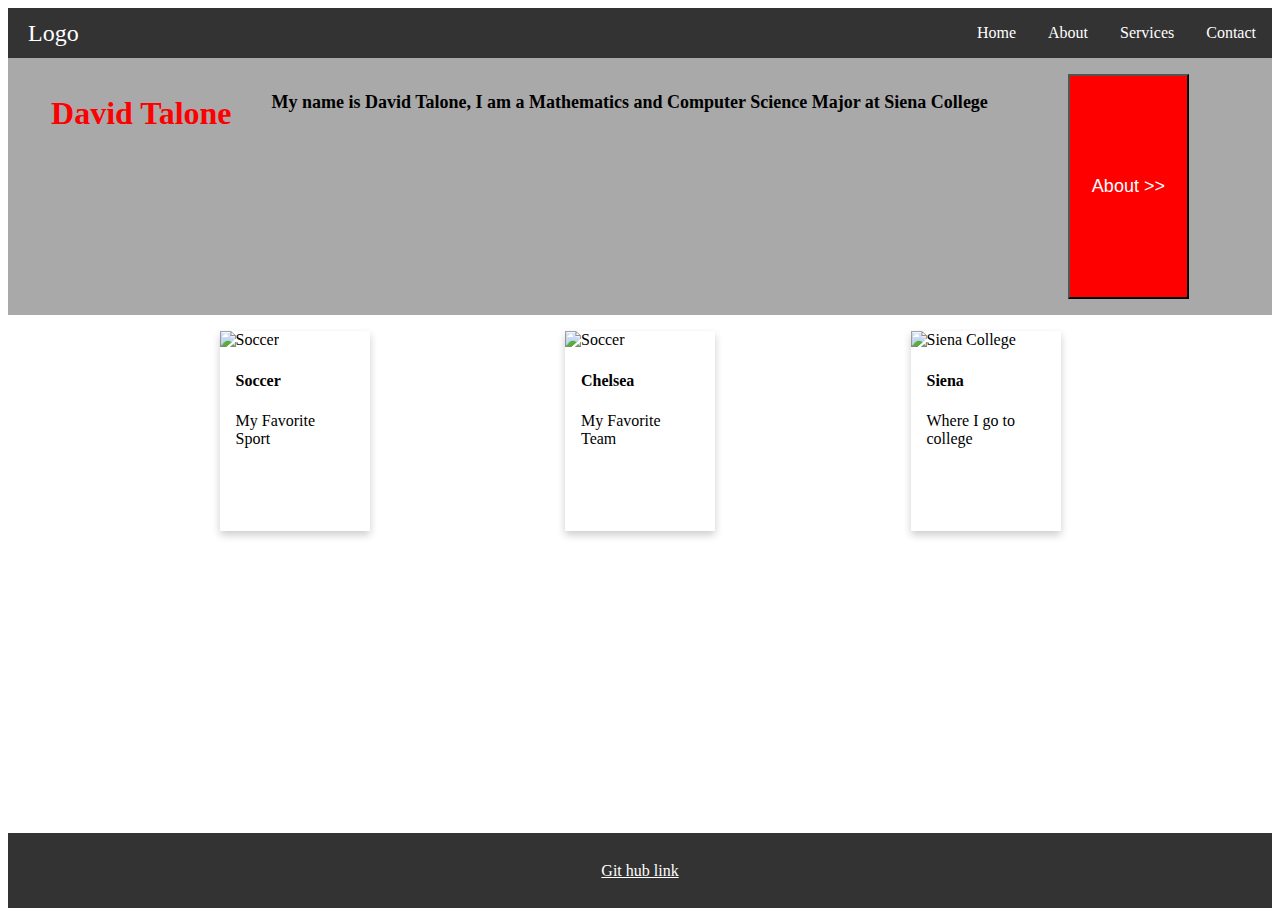
==== index.html @ 24ec7e94 "Initial Changes, home page done" ====
<!DOCTYPE html>
<html lang="en">
    <head>
        <meta charset="UTF-8">
        <link rel="stylesheet" href="home.css">

    </head>
    <body>
        <header>
            <nav>
                <div class="Logo">Logo</div>
                <div>
                    <ul>
                        <li><a href="index.html">Home</a></li>
                        <li><a href="aboutme.html">About</a></li>
                        <li><a href="about.asp">Services</a></li>
                        <li><a href="blog.html">Contact</a></li>
                    </ul>
                </div>
            </nav>
        </header>
        <main>
            <article class="above">
                <header>
                    <h1>David Talone</h1> 
                </header>
                <p>My name is David Talone, I am a Mathematics and Computer Science Major at Siena College</p>
                <button><a href="aboutme.html">About >></a></button>
            </article>
            <article class="below">
                <div class="card">
                    <img src="https://library.sportingnews.com/styles/twitter_card_120x120/s3/2023-05/boot-on-soccer-ball-generic-b.jpg?itok=EYu2U17L" alt="Soccer" style="width:100%">
                    <div class="container">
                      <h4><b>Soccer</b></h4>
                      <p>My Favorite Sport</p>
                    </div>
                </div>
                <div class="card">
                    <img src="https://st3.depositphotos.com/1022914/13963/i/450/depositphotos_139637254-stock-photo-close-up-of-waving-flag.jpg" alt="Soccer" style="width:100%">
                    <div class="container">
                      <h4><b>Chelsea</b></h4>
                      <p>My Favorite Team</p>
                    </div>
                </div>
                <div class="card">
                    <img src="https://www.ptk.org/wp-content/uploads/2021/03/Siena-College.jpg" alt="Siena College" style="width:100%">
                    <div class="container">
                      <h4><b>Siena</b></h4>
                      <p>Where I go to college</p>
                    </div>
                </div>
            </article>
        </main>
        <footer>
            <a href="https://github.com/DavidTalone">Git hub link</a>
        </footer>
    </body>

</html>
---- home.css ----
nav {
  display: flex;
  background-color: #333;
  justify-content: space-between;
  align-items: center;
  color: white;
}

nav .Logo {
  margin-left: 20px;
  font-size: 24px;
}

ul {
  display: flex;
  list-style-type: none;
}

li a {
  padding: 14px 16px;
  text-decoration: none;
  color: white;
}

li a:hover {
  background-color: gray;
  color: blue;
}

body {
  min-height: 100vh;
    display: flex;
    flex-direction: column;
}

main {
  display: flex;
  flex-direction: column;
}

main article.above {
  display: flex;
  justify-content: center;
  flex-wrap: wrap;
  background: darkgray;
  height: 25vh;
  flex-grow: 1;
  padding: 1em;
}

main article.above header {
  color: red;
  animation: colorswitch 10s ease 2s infinite;
}

main article.above p {
  margin-left: 40px;
  margin-right: 40px;
  font-size: large;
  font-weight: 800;
}

main article.above button {
  margin-left: 40px;
  margin-right: 40px;
  font-size: large;
  font-weight: 400;
  color: white;
  background-color: red;
  animation: buttoncolorswitch 10s ease 2s infinite;
}

main article.above button a {
  padding: 14px 16px;
  text-decoration: none;
  color: white;
}

main article.below {
  display: flex;
  justify-content: space-evenly;
  flex-wrap: wrap;
  background: white;
  height: 15vh;
  flex-grow: 1;
  padding: 1em;
}

/* Taken From W3Schools and then edited */
div.card {
  box-shadow: 0 4px 8px 0 rgba(0,0,0,0.2);
  transition: 0.3s;
  height: 200px;
  width: 150px;
  margin-bottom: 10px;
}

/* Taken From W3Schools */
div.card:hover {
  box-shadow: 0 8px 16px 0 rgba(0,0,0,0.2);
}

/* Taken From W3Schools */
div .container {
  padding: 2px 16px;
}

footer {
  display: flex;
  margin-top: auto;
  background-color: #333;
  height: 75px;
  justify-content: center;
  align-items: center;
}

footer a {
  color: white;
}

@media (max-width: 600px) {
  nav {
      flex-direction: column;
      width: auto;
      padding-right: 40px;
  }

  nav .Logo {
      align-items: center;
      padding: 10px;
  }

  nav ul {
      flex-direction: column;
      padding-right: 100px;
  }

  nav li {
      padding-bottom: 15px;
  }

  main article {
    flex-grow: 0;
    flex-shrink: 0;
    flex-basis: 20vw;
  }

  main aside {
    flex-grow: 0;
    flex-shrink: 0;
    flex-basis: 20vw;
  }
}

@keyframes colorswitch {
  0% {color:red}
  20% {color: blueviolet}
  40% {color:lightskyblue}
  60% {color: green}
  80% {color:orange}
  100% {color:red}
}

@keyframes buttoncolorswitch {
  0% {background-color:red}
  20% {background-color: blueviolet}
  40% {background-color:lightskyblue}
  60% {background-color: green}
  80% {background-color:orange}
  100% {background-color:red}
}
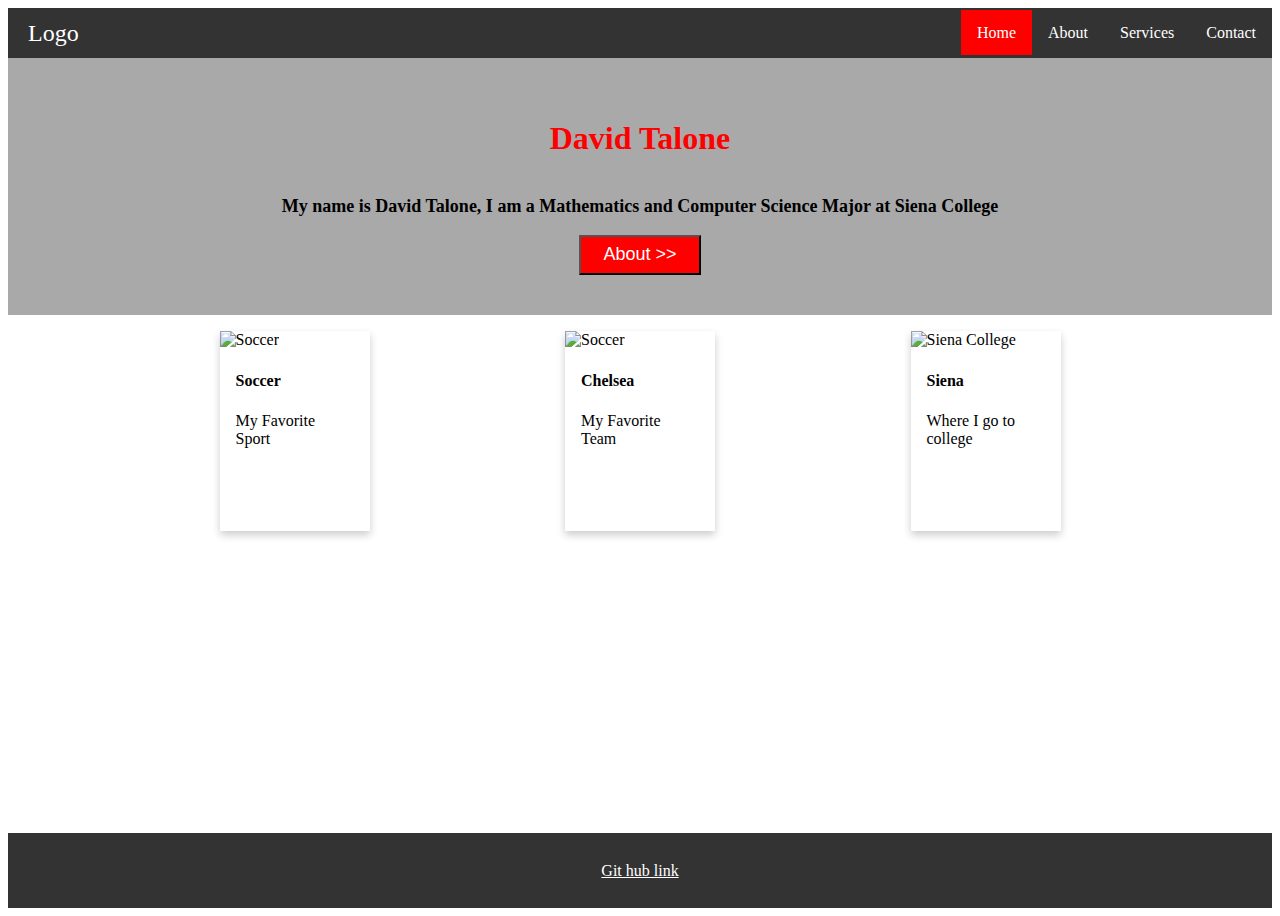
==== commit 917edc04: "Changes" ====
--- a/index.html
+++ b/index.html
@@ -2,7 +2,7 @@
 <html lang="en">
     <head>
         <meta charset="UTF-8">
-        <link rel="stylesheet" href="home.css">
+        <link rel="stylesheet" href="common_style.css">
 
     </head>
     <body>
@@ -11,7 +11,7 @@
                 <div class="Logo">Logo</div>
                 <div>
                     <ul>
-                        <li><a href="index.html">Home</a></li>
+                        <li><a href="index.html" class="active">Home</a></li>
                         <li><a href="aboutme.html">About</a></li>
                         <li><a href="about.asp">Services</a></li>
                         <li><a href="blog.html">Contact</a></li>
--- a/common_style.css
+++ b/common_style.css
@@ -0,0 +1,164 @@
+nav {
+  display: flex;
+  background-color: #333;
+  justify-content: space-between;
+  align-items: center;
+  color: white;
+}
+
+nav .Logo {
+  margin-left: 20px;
+  font-size: 24px;
+}
+
+ul {
+  display: flex;
+  list-style-type: none;
+}
+
+li a {
+  padding: 14px 16px;
+  text-decoration: none;
+  color: white;
+}
+
+li a:hover {
+  background-color: gray;
+  color: blue;
+}
+
+body {
+  min-height: 100vh;
+    display: flex;
+    flex-direction: column;
+}
+
+main {
+  display: flex;
+  flex-direction: column;
+}
+
+.active {
+  background-color: red;
+}
+
+main article.above {
+  display: flex;
+  justify-content: center;
+  flex-direction: column;
+  flex-wrap: wrap;
+  align-items: center;
+  background: darkgray;
+  height: 25vh;
+  padding: 1em;
+}
+
+main article.above header {
+  color: red;
+  animation: colorswitch 10s ease 2s infinite;
+}
+
+main article.above p {
+  margin-left: 40px;
+  margin-right: 40px;
+  font-size: large;
+  font-weight: 800;
+}
+
+main article.above button {
+  margin-left: 40px;
+  margin-right: 40px;
+  height: 40px;
+  font-size: large;
+  font-weight: 400;
+  color: white;
+  background-color: red;
+  animation: buttoncolorswitch 10s ease 2s infinite;
+}
+
+main article.above button a {
+  padding: 14px 16px;
+  text-decoration: none;
+  color: white;
+}
+
+main article.below {
+  display: flex;
+  justify-content: space-evenly;
+  flex-wrap: wrap;
+  background: white;
+  height: 15vh;
+  padding: 1em;
+}
+
+/* Taken From W3Schools and then edited */
+div.card {
+  box-shadow: 0 4px 8px 0 rgba(0,0,0,0.2);
+  transition: 0.3s;
+  height: 200px;
+  width: 150px;
+  margin-bottom: 10px;
+}
+
+/* Taken From W3Schools */
+div.card:hover {
+  box-shadow: 0 8px 16px 0 rgba(0,0,0,0.2);
+}
+
+/* Taken From W3Schools */
+div .container {
+  padding: 2px 16px;
+}
+
+footer {
+  display: flex;
+  margin-top: auto;
+  background-color: #333;
+  height: 75px;
+  justify-content: center;
+  align-items: center;
+}
+
+footer a {
+  color: white;
+}
+
+@media (max-width: 600px) {
+  nav {
+      flex-direction: column;
+      width: auto;
+      padding-right: 40px;
+  }
+
+  nav .Logo {
+      align-items: center;
+      padding: 10px;
+  }
+
+  nav ul {
+      flex-direction: column;
+      padding-right: 100px;
+  }
+
+  nav li {
+      padding-bottom: 15px;
+  }
+}
+
+@keyframes colorswitch {
+  0% {color:red}
+  20% {color: blueviolet}
+  40% {color:lightskyblue}
+  60% {color: green}
+  80% {color:orange}
+  100% {color:red}
+}
+
+@keyframes buttoncolorswitch {
+  0% {background-color:red}
+  20% {background-color: blueviolet}
+  40% {background-color:lightskyblue}
+  60% {background-color: green}
+  80% {background-color:orange}
+  100% {background-color:red}
+}
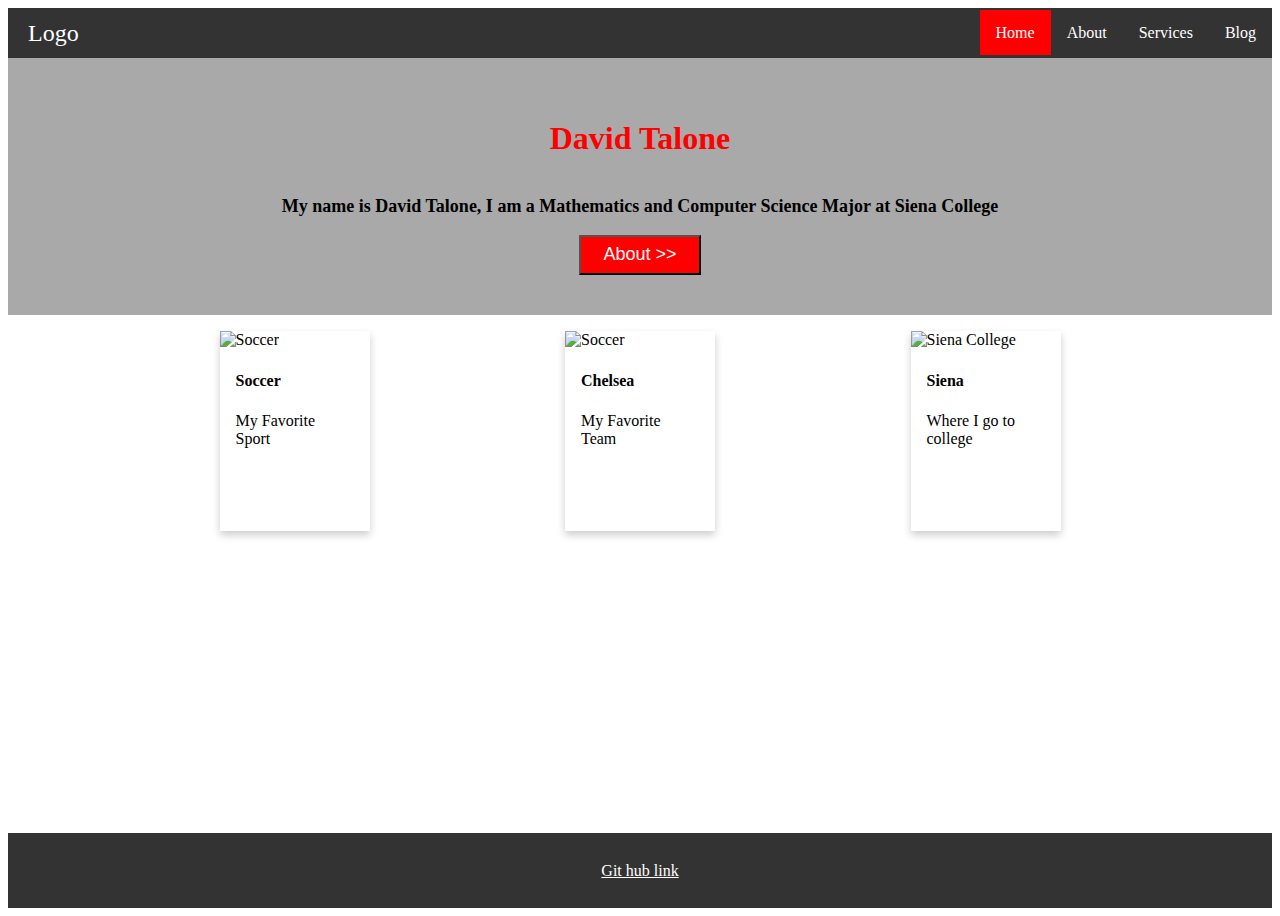
==== commit f608c87b: "Everything Should be done" ====
--- a/index.html
+++ b/index.html
@@ -13,8 +13,8 @@
                     <ul>
                         <li><a href="index.html" class="active">Home</a></li>
                         <li><a href="aboutme.html">About</a></li>
-                        <li><a href="about.asp">Services</a></li>
-                        <li><a href="blog.html">Contact</a></li>
+                        <li><a href="cool.html">Services</a></li>
+                        <li><a href="blog.html">Blog</a></li>
                     </ul>
                 </div>
             </nav>
--- a/common_style.css
+++ b/common_style.css
@@ -87,7 +87,7 @@
   justify-content: space-evenly;
   flex-wrap: wrap;
   background: white;
-  height: 15vh;
+  height: 26vh;
   padding: 1em;
 }
 
@@ -98,6 +98,7 @@
   height: 200px;
   width: 150px;
   margin-bottom: 10px;
+  background-color: white;
 }
 
 /* Taken From W3Schools */
@@ -123,6 +124,114 @@
   color: white;
 }
 
+/*About Me Start*/
+main div h2 {
+  
+  margin-right: 5vh;
+}
+
+img#sun {
+  position:absolute;
+  animation: sunMovement 5s ease infinite;
+}
+
+body.aboutMe {
+  animation: skyColor 5s ease infinite;
+}
+
+h2, h3 {
+  animation: skyTextColor 5s ease infinite;
+}
+
+/*Blog Start*/
+.blog-body {
+	display: flex;
+	flex: 1 1 auto;
+	flex-direction: column;
+}
+
+.blog-content {
+	flex: 1 1 auto;
+  height: 65vh;
+}
+
+.sidebar-left {
+	order: -1;
+  background-color:floralwhite;
+  height:40vh;
+}
+
+.sidebar-right {
+	padding-left: 20px;
+  background-color:floralwhite;
+  height:40vh;
+}
+
+.sidebar-right li {
+  text-decoration: underline;
+}
+
+/*Cool Start*/
+p.Cool {
+  border-style: solid; 
+  background-color: black;
+  padding: 10px;
+  transition: 1s;
+}
+
+p.Cool1 {
+  border-style: solid; 
+  background-color: black;
+  padding: 10px;
+  transition: 3s;
+}
+
+footer h1.Cool {
+  color: white;
+}
+
+main article.above div p.Cool {
+  margin-left: auto;
+  margin-right: auto;
+  font-size: large;
+  font-weight: 800;
+}
+
+p.Cool:hover {
+  background-color: yellow;
+}
+
+p.Cool1:hover {
+  box-shadow: inset 300px 0 0 0 lightblue;
+  color: black;
+}
+
+button.Cool2 {
+  animation-name: my-animation;
+  animation-duration: 2s;
+  animation-direction: alternate;
+  animation-iteration-count: infinite;
+  border-radius: 10px;
+  position: relative; 
+  color: white;
+
+}
+
+@media (min-width: 600px) {
+	.blog-body {
+		flex-direction: row;
+	}
+
+	.sidebar {
+		flex: 0 0 175px;
+	}
+
+  .sidebar-right, .sidebar-left,
+  .blog-content {
+    height: 125vh;
+  }
+}
+
 @media (max-width: 600px) {
   nav {
       flex-direction: column;
@@ -142,6 +251,10 @@
 
   nav li {
       padding-bottom: 15px;
+  }
+
+  main div.about {
+    margin-top: -150px;
   }
 }
 
@@ -162,3 +275,34 @@
   80% {background-color:orange}
   100% {background-color:red}
 }
+
+@keyframes sunMovement {
+  0% {left: 0; top: 10%;}
+  50% {left: 35%; top: 0;}
+  100% {left: 70%; top: 10%;}
+}
+
+@keyframes skyColor {
+  0% {background-color: skyblue;}
+  50% {background-color: lightblue;}
+  100% {background-color: black;}
+}
+
+@keyframes skyTextColor {
+  0% {color: black;}
+  50% {color: black;}
+  100% {color: orange;}
+}
+
+@keyframes my-animation {
+  0% {
+    background-color: red;
+    width: 300px;
+    top: 10px;
+  }
+  100% {
+    background-color: blue;
+    width: 50px;
+    top: 200px;
+  }
+}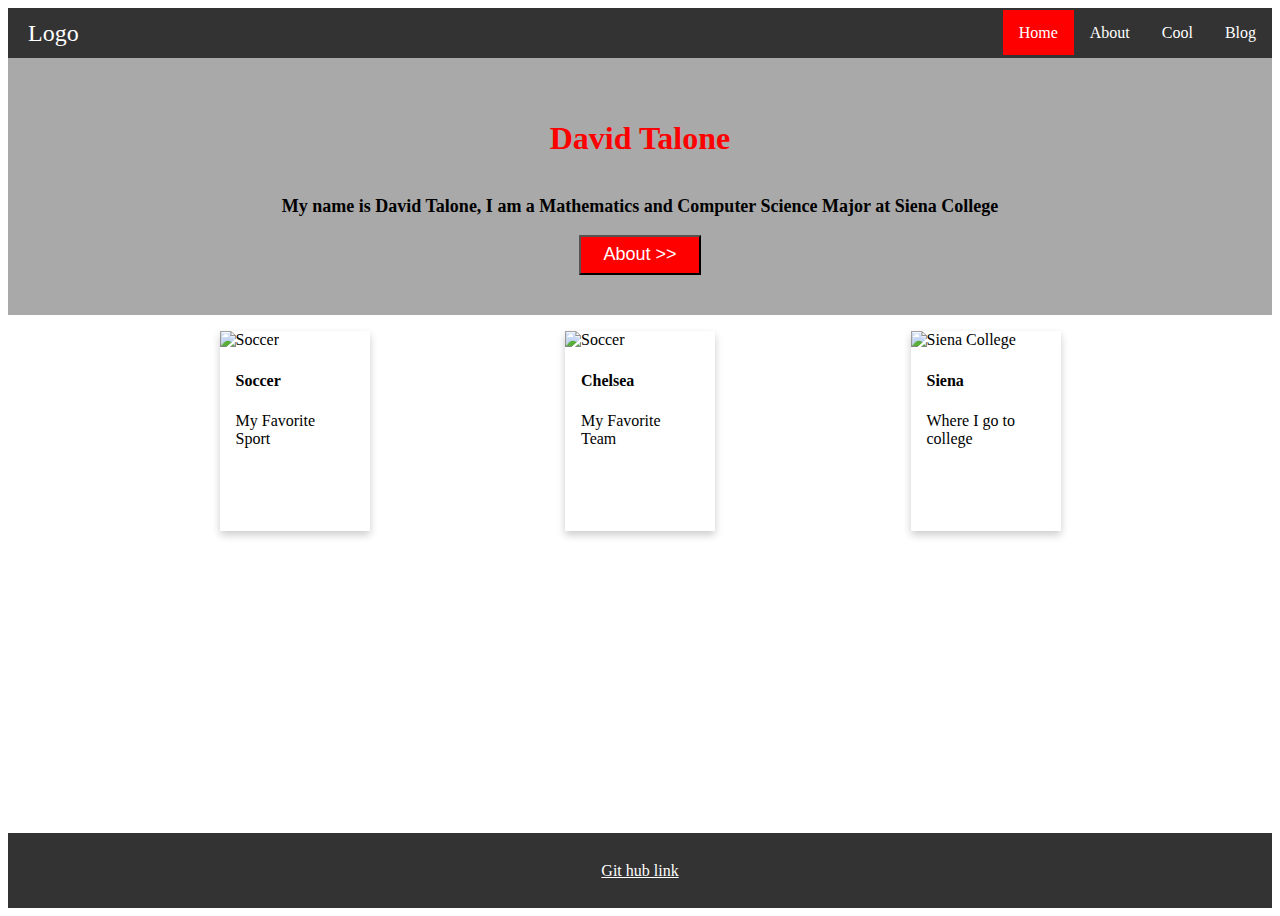
==== commit b42ba21f: "Small Changes" ====
--- a/index.html
+++ b/index.html
@@ -13,7 +13,7 @@
                     <ul>
                         <li><a href="index.html" class="active">Home</a></li>
                         <li><a href="aboutme.html">About</a></li>
-                        <li><a href="cool.html">Services</a></li>
+                        <li><a href="Cool.html">Cool</a></li>
                         <li><a href="blog.html">Blog</a></li>
                     </ul>
                 </div>
